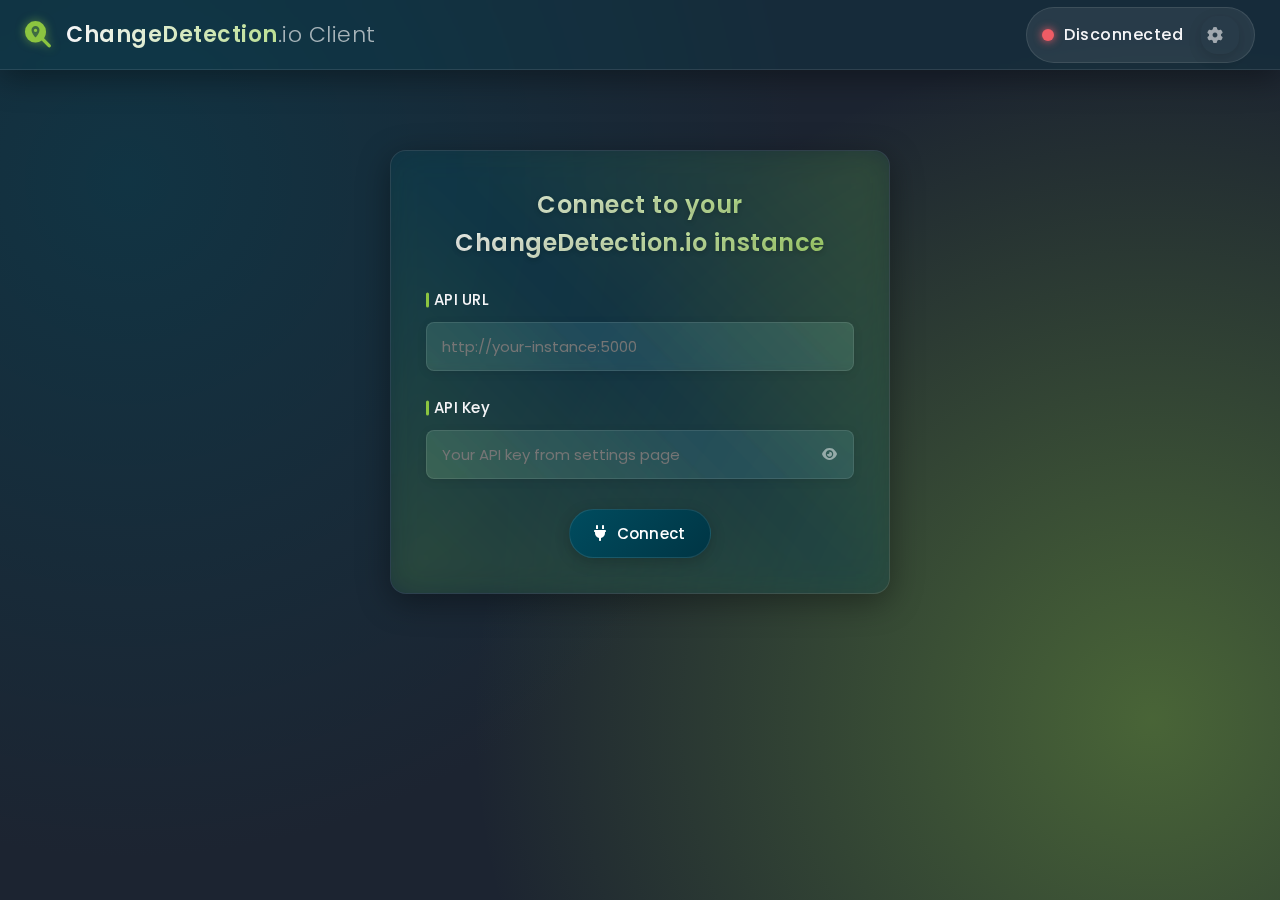
==== cd_client/index.html @ 6f52c650 "feat: add placeholder for custom font and installation instructions" ====
<!DOCTYPE html>
<html lang="en">
<head>
  <meta charset="UTF-8">
  <meta name="viewport" content="width=device-width, initial-scale=1.0">
  <title>ChangeDetection.io Client</title>
  <link rel="stylesheet" href="https://cdnjs.cloudflare.com/ajax/libs/font-awesome/6.4.0/css/all.min.css">
  <link rel="stylesheet" href="css/styles.css">
  <link rel="preconnect" href="https://fonts.googleapis.com">
  <link rel="preconnect" href="https://fonts.gstatic.com" crossorigin>
  <link href="https://fonts.googleapis.com/css2?family=Poppins:wght@300;400;500;600;700&display=swap" rel="stylesheet">
</head>
<body>
  <div class="app-container">
    <header class="app-header">
      <div class="logo">
        <i class="fas fa-search-location"></i>
        <h1>ChangeDetection<span>.io Client</span></h1>
      </div>
      <div class="connection-status">
        <div class="status-indicator" id="statusIndicator"></div>
        <span id="connectionStatus">Disconnected</span>
        <button class="btn btn-icon" id="connectionSettingsBtn" title="Connection Settings">
          <i class="fas fa-cog"></i>
        </button>
      </div>
    </header>

    <div class="setup-panel" id="setupPanel">
      <h2>Connect to your ChangeDetection.io instance</h2>
      <form id="connectionForm">
        <div class="form-group">
          <label for="apiUrl">API URL</label>
          <input type="url" id="apiUrl" placeholder="http://your-instance:5000" required>
        </div>
        <div class="form-group">
          <label for="apiKey">API Key</label>
          <div class="password-input">
            <input type="password" id="apiKey" placeholder="Your API key from settings page" required>
            <button type="button" class="toggle-password" id="togglePassword">
              <i class="fas fa-eye"></i>
            </button>
          </div>
        </div>
        <div class="form-actions">
          <button type="submit" class="btn btn-primary">
            <i class="fas fa-plug"></i> Connect
          </button>
        </div>
      </form>
    </div>

    <main class="app-main hidden" id="appMain">
      <div class="sidebar">
        <div class="sidebar-header">
          <h2>Watches</h2>
          <button class="btn btn-circle" id="addWatchBtn">
            <i class="fas fa-plus"></i>
          </button>
        </div>
        <div class="search-box">
          <i class="fas fa-search"></i>
          <input type="text" id="searchWatches" placeholder="Search watches...">
        </div>
        <ul class="watch-list" id="watchList">
          <!-- Watch items will be populated here -->
        </ul>
      </div>
      
      <div class="content-area">
        <div class="welcome-screen" id="welcomeScreen">
          <div class="welcome-icon">
            <i class="fas fa-radar"></i>
          </div>
          <h2>Welcome to ChangeDetection.io Client</h2>
          <p>Select a watch from the sidebar or create a new one to get started.</p>
        </div>
        
        <div class="watch-details hidden" id="watchDetails">
          <div class="watch-details-header">
            <h2 id="watchTitle">Watch Title</h2>
            <div class="watch-actions">
              <button class="btn btn-icon" id="editWatchBtn" title="Edit Watch">
                <i class="fas fa-pencil-alt"></i>
              </button>
              <button class="btn btn-icon" id="checkNowBtn" title="Check Now">
                <i class="fas fa-sync-alt"></i>
              </button>
              <button class="btn btn-icon btn-danger" id="deleteWatchBtn" title="Delete Watch">
                <i class="fas fa-trash"></i>
              </button>
            </div>
          </div>
          
          <div class="watch-info">
            <div class="info-card">
              <div class="info-card-title">URL</div>
              <div class="info-card-content" id="watchUrl">https://example.com</div>
            </div>
            
            <div class="info-card">
              <div class="info-card-title">Last Checked</div>
              <div class="info-card-content" id="lastChecked">Never</div>
            </div>
            
            <div class="info-card">
              <div class="info-card-title">Status</div>
              <div class="info-card-content" id="watchStatus">
                <span class="status-badge" id="statusBadge">Unknown</span>
              </div>
            </div>
          </div>
          
          <div class="watch-content">
            <div class="tabs">
              <button class="tab-btn active" data-tab="history">History</button>
              <button class="tab-btn" data-tab="settings">Settings</button>
              <button class="tab-btn" data-tab="preview">Preview</button>
            </div>
            
            <div class="tab-content active" id="historyTab">
              <div class="history-list" id="historyList">
                <!-- History items will be populated here -->
                <div class="empty-state">
                  <i class="fas fa-history"></i>
                  <p>No change history available yet</p>
                </div>
              </div>
            </div>
            
            <div class="tab-content" id="settingsTab">
              <div class="settings-form">
                <div class="form-group">
                  <label>Filters</label>
                  <input type="text" id="watchFilters" placeholder="CSS/XPath selectors">
                </div>
                <div class="form-group">
                  <label>Tags</label>
                  <input type="text" id="watchTags" placeholder="Comma-separated tags">
                </div>
                <div class="form-group">
                  <label>Request Method</label>
                  <select id="watchMethod">
                    <option value="GET">GET</option>
                    <option value="POST">POST</option>
                    <option value="PUT">PUT</option>
                    <option value="DELETE">DELETE</option>
                  </select>
                </div>
                <div class="form-group">
                  <label>Headers</label>
                  <textarea id="watchHeaders" placeholder='{"User-Agent": "Custom Agent"}'></textarea>
                </div>
                <div class="form-actions">
                  <button class="btn btn-primary" id="saveSettingsBtn">Save Settings</button>
                </div>
              </div>
            </div>
            
            <div class="tab-content" id="previewTab">
              <div class="preview-container">
                <div class="iframe-container">
                  <iframe id="previewFrame" sandbox="allow-same-origin"></iframe>
                </div>
              </div>
            </div>
          </div>
        </div>
      </div>
    </main>

    <!-- Add Watch Modal -->
    <div class="modal" id="addWatchModal">
      <div class="modal-content">
        <div class="modal-header">
          <h3>Add New Watch</h3>
          <button class="close-btn" id="closeAddModal">&times;</button>
        </div>
        <div class="modal-body">
          <form id="addWatchForm">
            <div class="form-group">
              <label for="newWatchUrl">URL to Monitor</label>
              <input type="url" id="newWatchUrl" placeholder="https://example.com" required>
            </div>
            <div class="form-group">
              <label for="newWatchTitle">Title (Optional)</label>
              <input type="text" id="newWatchTitle" placeholder="My Watch">
            </div>
            <div class="form-group">
              <label for="newWatchTags">Tags (Optional)</label>
              <input type="text" id="newWatchTags" placeholder="Comma-separated tags">
            </div>
            <div class="form-actions">
              <button type="submit" class="btn btn-primary">Create Watch</button>
              <button type="button" class="btn btn-secondary" id="cancelAddWatch">Cancel</button>
            </div>
          </form>
        </div>
      </div>
    </div>

    <!-- Confirm Delete Modal -->
    <div class="modal" id="confirmDeleteModal">
      <div class="modal-content">
        <div class="modal-header">
          <h3>Delete Watch</h3>
          <button class="close-btn" id="closeDeleteModal">&times;</button>
        </div>
        <div class="modal-body">
          <p>Are you sure you want to delete this watch? This action cannot be undone.</p>
          <div class="form-actions">
            <button class="btn btn-danger" id="confirmDeleteBtn">Delete</button>
            <button class="btn btn-secondary" id="cancelDeleteBtn">Cancel</button>
          </div>
        </div>
      </div>
    </div>
    
    <!-- Connection Settings Modal -->
    <div class="modal" id="connectionSettingsModal">
      <div class="modal-content">
        <div class="modal-header">
          <h3>Connection Settings</h3>
          <button class="close-btn" id="closeConnectionSettingsModal">&times;</button>
        </div>
        <div class="modal-body">
          <form id="updateConnectionForm">
            <div class="form-group">
              <label for="updateApiUrl">API URL</label>
              <input type="url" id="updateApiUrl" placeholder="http://your-instance:5000" required>
            </div>
            <div class="form-group">
              <label for="updateApiKey">API Key</label>
              <div class="password-input">
                <input type="password" id="updateApiKey" placeholder="Your API key from settings page" required>
                <button type="button" class="toggle-password" id="toggleUpdatePassword">
                  <i class="fas fa-eye"></i>
                </button>
              </div>
            </div>
            <div class="form-actions">
              <button type="submit" class="btn btn-primary">Update Connection</button>
              <button type="button" class="btn btn-secondary" id="cancelUpdateConnection">Cancel</button>
              <button type="button" class="btn btn-danger" id="disconnectBtn">Disconnect</button>
            </div>
          </form>
        </div>
      </div>
    </div>

    <!-- Loading Overlay -->
    <div class="loading-overlay" id="loadingOverlay">
      <div class="spinner">
        <div class="bounce1"></div>
        <div class="bounce2"></div>
        <div class="bounce3"></div>
      </div>
      <p id="loadingText">Loading...</p>
    </div>
  </div>
  
  <!-- Toasts Container -->
  <div class="toast-container" id="toastContainer"></div>

  <script src="js/app.js"></script>
</body>
</html>
---- cd_client/css/styles.css ----
@font-face {
  font-family: 'DINRegular';
  src: url('../fonts/DINRegular.ttf') format('truetype');
  font-weight: normal;
  font-style: normal;
}

:root {
  /* Primary Colors */
  --primary-color: #004c5f;
  --primary-light: #0a6b83;
  --primary-dark: #003544;
  --primary-transparent: rgba(0, 76, 95, 0.8);

  /* Secondary/Accent Colors */
  --accent-color: #8cc540;
  --accent-light: #a2d567;
  --accent-dark: #78a836;
  --accent-transparent: rgba(140, 197, 64, 0.8);

  /* Additional Colors */
  --neutral-color: #55575d;
  --neutral-light: #7d7f84;
  --neutral-dark: #3d3e42;

  /* Alert Colors */
  --success-color: var(--accent-color);
  --warning-color: #f39c12;
  --danger-color: #ef5c65;
  --danger-light: #f27a81;
  --danger-dark: #d94248;

  /* UI Colors */
  --text-color: #f5f5f7;
  --text-secondary: rgba(255, 255, 255, 0.7);
  --background-color: #1c2431;
  --card-background: rgba(255, 255, 255, 0.1);
  --border-color: rgba(255, 255, 255, 0.1);

  /* Glassmorphism Variables */
  --glass-background: rgba(255, 255, 255, 0.05);
  --glass-border: rgba(255, 255, 255, 0.1);
  --glass-shadow: 0 8px 32px 0 rgba(0, 0, 0, 0.37);
  --glass-blur: blur(8px);

  /* Layout */
  --header-height: 70px;
  --sidebar-width: 280px;
  --border-radius: 16px;
  --box-shadow: 0 8px 32px 0 rgba(0, 0, 0, 0.25);
}

* {
  margin: 0;
  padding: 0;
  box-sizing: border-box;
}

body {
  font-family: 'CustomFont', 'Poppins', sans-serif;
  color: var(--text-color);
  background-color: var(--background-color);
  line-height: 1.6;
  background-image:
    radial-gradient(circle at 10% 20%, rgba(0, 76, 95, 0.4) 0%, transparent 50%),
    radial-gradient(circle at 90% 80%, rgba(140, 197, 64, 0.4) 0%, transparent 50%);
  background-attachment: fixed;
  background-size: cover;
}

.hidden {
  display: none !important;
}

/* Glass Effect Mixin (For reuse) */
.glass-effect {
  background: var(--glass-background);
  backdrop-filter: var(--glass-blur);
  -webkit-backdrop-filter: var(--glass-blur);
  border: 1px solid var(--glass-border);
  box-shadow: var(--glass-shadow);
  border-radius: var(--border-radius);
}

/* App Container */
.app-container {
  display: flex;
  flex-direction: column;
  min-height: 100vh;
}

/* Header */
.app-header {
  height: var(--header-height);
  background: rgba(0, 76, 95, 0.2);
  backdrop-filter: var(--glass-blur);
  -webkit-backdrop-filter: var(--glass-blur);
  border-bottom: 1px solid var(--glass-border);
  display: flex;
  align-items: center;
  justify-content: space-between;
  padding: 0 25px;
  box-shadow: var(--glass-shadow);
  position: relative;
  z-index: 10;
}

.logo {
  display: flex;
  align-items: center;
}

.logo i {
  font-size: 26px;
  color: var(--accent-color);
  margin-right: 15px;
  text-shadow: 0 0 10px rgba(140, 197, 64, 0.6);
}

.logo h1 {
  font-size: 22px;
  font-weight: 600;
  letter-spacing: 0.5px;
  background: linear-gradient(to right, var(--text-color), var(--accent-light));
  -webkit-background-clip: text;
  background-clip: text;
  color: transparent;
}

.logo h1 span {
  font-weight: 300;
  opacity: 0.9;
  color: var(--text-secondary);
}

.connection-status {
  display: flex;
  align-items: center;
  padding: 8px 15px;
  background: rgba(255, 255, 255, 0.08);
  border-radius: 30px;
  border: 1px solid var(--glass-border);
}

.status-indicator {
  width: 12px;
  height: 12px;
  border-radius: 50%;
  background-color: var(--danger-color);
  margin-right: 10px;
  box-shadow: 0 0 8px var(--danger-color);
  transition: all 0.3s ease;
}

.status-indicator.connected {
  background-color: var(--accent-color);
  box-shadow: 0 0 8px var(--accent-color);
}

#connectionStatus {
  margin-right: 10px;
  font-weight: 500;
  letter-spacing: 0.5px;
}

#connectionSettingsBtn {
  margin-left: 8px;
  opacity: 0.8;
  transition: all 0.2s;
  color: var(--text-secondary);
}

#connectionSettingsBtn:hover {
  opacity: 1;
  color: var(--accent-color);
  transform: rotate(30deg);
}

/* Setup Panel */
.setup-panel {
  max-width: 500px;
  margin: 80px auto;
  backdrop-filter: var(--glass-blur);
  -webkit-backdrop-filter: var(--glass-blur);
  background: rgba(0, 76, 95, 0.15);
  border-radius: var(--border-radius);
  border: 1px solid var(--glass-border);
  box-shadow: var(--glass-shadow);
  padding: 35px;
  position: relative;
  overflow: hidden;
}

.setup-panel::before {
  content: '';
  position: absolute;
  top: -10px;
  left: -10px;
  right: -10px;
  bottom: -10px;
  z-index: -1;
  background: linear-gradient(45deg,
      rgba(140, 197, 64, 0.2),
      rgba(0, 76, 95, 0.2),
      rgba(140, 197, 64, 0.2));
  filter: blur(20px);
}

.setup-panel h2 {
  color: var(--text-color);
  margin-bottom: 25px;
  text-align: center;
  font-size: 24px;
  letter-spacing: 0.5px;
  text-shadow: 0 2px 5px rgba(0, 0, 0, 0.2);
  background: linear-gradient(to right, var(--text-color), var(--accent-light));
  -webkit-background-clip: text;
  background-clip: text;
  color: transparent;
  font-weight: 600;
}

/* Forms */
.form-group {
  margin-bottom: 25px;
  position: relative;
}

.form-group label {
  display: block;
  margin-bottom: 10px;
  font-weight: 500;
  color: var(--text-color);
  font-size: 15px;
  letter-spacing: 0.3px;
  position: relative;
  padding-left: 8px;
}

.form-group label::before {
  content: '';
  position: absolute;
  left: 0;
  top: 50%;
  transform: translateY(-50%);
  height: 15px;
  width: 3px;
  background: var(--accent-color);
  border-radius: 3px;
}

.form-group input,
.form-group textarea,
.form-group select {
  width: 100%;
  padding: 12px 15px;
  background: rgba(255, 255, 255, 0.08);
  border: 1px solid var(--glass-border);
  border-radius: 8px;
  font-family: inherit;
  font-size: 15px;
  transition: all 0.3s;
  color: var(--text-color);
  box-shadow: 0 2px 10px rgba(0, 0, 0, 0.1);
  backdrop-filter: blur(4px);
}

.form-group input:focus,
.form-group textarea:focus,
.form-group select:focus {
  outline: none;
  border-color: var(--accent-color);
  box-shadow: 0 0 0 3px rgba(140, 197, 64, 0.2);
  background: rgba(255, 255, 255, 0.12);
}

.form-group textarea {
  min-height: 100px;
  resize: vertical;
}

.password-input {
  position: relative;
}

.toggle-password {
  position: absolute;
  right: 12px;
  top: 50%;
  transform: translateY(-50%);
  background: none;
  border: none;
  color: var(--text-secondary);
  cursor: pointer;
  opacity: 0.7;
  transition: all 0.2s;
  padding: 5px;
}

.toggle-password:hover {
  opacity: 1;
  color: var(--accent-color);
}

.form-actions {
  display: flex;
  justify-content: center;
  gap: 15px;
  margin-top: 30px;
}

/* Buttons */
.btn {
  display: inline-flex;
  align-items: center;
  justify-content: center;
  padding: 12px 24px;
  border: none;
  border-radius: 30px;
  font-family: inherit;
  font-size: 15px;
  font-weight: 500;
  cursor: pointer;
  transition: all 0.3s ease;
  letter-spacing: 0.3px;
  position: relative;
  overflow: hidden;
  box-shadow: 0 4px 15px rgba(0, 0, 0, 0.2);
}

.btn::before {
  content: '';
  position: absolute;
  top: 0;
  left: -100%;
  width: 100%;
  height: 100%;
  background: linear-gradient(90deg, transparent, rgba(255, 255, 255, 0.2), transparent);
  transition: 0.6s;
}

.btn:hover::before {
  left: 100%;
}

.btn i {
  margin-right: 10px;
  font-size: 16px;
}

.btn-primary {
  background: linear-gradient(135deg, var(--primary-color), var(--primary-dark));
  color: white;
  border: 1px solid rgba(255, 255, 255, 0.1);
}

.btn-primary:hover {
  background: linear-gradient(135deg, var(--primary-dark), var(--primary-color));
  transform: translateY(-2px);
  box-shadow: 0 6px 18px rgba(0, 0, 0, 0.25);
}

.btn-secondary {
  background: rgba(255, 255, 255, 0.08);
  backdrop-filter: blur(4px);
  -webkit-backdrop-filter: blur(4px);
  color: var(--text-color);
  border: 1px solid var(--glass-border);
}

.btn-secondary:hover {
  background: rgba(255, 255, 255, 0.15);
  transform: translateY(-2px);
  box-shadow: 0 6px 18px rgba(0, 0, 0, 0.25);
}

.btn-danger {
  background: linear-gradient(135deg, var(--danger-color), var(--danger-dark));
  color: white;
  border: 1px solid rgba(255, 255, 255, 0.1);
}

.btn-danger:hover {
  background: linear-gradient(135deg, var(--danger-dark), var(--danger-color));
  transform: translateY(-2px);
  box-shadow: 0 6px 18px rgba(0, 0, 0, 0.25);
}

.btn-circle {
  width: 42px;
  height: 42px;
  border-radius: 50%;
  padding: 0;
  display: flex;
  align-items: center;
  justify-content: center;
  background: linear-gradient(135deg, var(--accent-color), var(--accent-dark));
  color: white;
  box-shadow: 0 4px 10px rgba(140, 197, 64, 0.3);
}

.btn-circle:hover {
  transform: translateY(-2px) rotate(90deg);
  box-shadow: 0 6px 15px rgba(140, 197, 64, 0.4);
  background: linear-gradient(135deg, var(--accent-dark), var(--accent-color));
}

.btn-icon {
  width: 38px;
  height: 38px;
  border-radius: var(--border-radius);
  padding: 0;
  background-color: transparent;
  color: var(--text-secondary);
  transition: all 0.2s;
  border: 1px solid transparent;
}

.btn-icon:hover {
  background-color: rgba(255, 255, 255, 0.05);
  border: 1px solid var(--glass-border);
  color: var(--text-color);
  transform: translateY(-2px);
}

.btn-icon.btn-danger {
  color: var(--danger-color);
}

.btn-icon.btn-danger:hover {
  background-color: rgba(239, 92, 101, 0.1);
  border: 1px solid rgba(239, 92, 101, 0.2);
}

/* Main App Layout */
.app-main {
  display: flex;
  flex: 1;
  overflow: hidden;
  margin: 15px;
  border-radius: var(--border-radius);
  box-shadow: var(--glass-shadow);
  backdrop-filter: var(--glass-blur);
  -webkit-backdrop-filter: var(--glass-blur);
  background: rgba(0, 76, 95, 0.05);
  position: relative;
}

.app-main::before {
  content: '';
  position: absolute;
  top: 0;
  left: 0;
  right: 0;
  bottom: 0;
  z-index: -1;
  background: linear-gradient(135deg,
      rgba(0, 76, 95, 0.05),
      rgba(140, 197, 64, 0.05));
  border-radius: var(--border-radius);
}

/* Sidebar */
.sidebar {
  width: var(--sidebar-width);
  background: rgba(0, 76, 95, 0.15);
  backdrop-filter: var(--glass-blur);
  -webkit-backdrop-filter: var(--glass-blur);
  border-right: 1px solid var(--glass-border);
  display: flex;
  flex-direction: column;
  overflow: hidden;
  border-top-left-radius: var(--border-radius);
  border-bottom-left-radius: var(--border-radius);
  position: relative;
  z-index: 1;
}

.sidebar::before {
  content: '';
  position: absolute;
  width: 100%;
  height: 100%;
  top: 0;
  left: 0;
  background: linear-gradient(180deg,
      rgba(0, 76, 95, 0.2) 0%,
      rgba(0, 76, 95, 0.05) 100%);
  z-index: -1;
}

.sidebar-header {
  padding: 22px;
  display: flex;
  justify-content: space-between;
  align-items: center;
  border-bottom: 1px solid var(--glass-border);
}

.sidebar-header h2 {
  font-size: 18px;
  font-weight: 600;
  color: var(--text-color);
  letter-spacing: 0.5px;
  position: relative;
  text-shadow: 0 2px 4px rgba(0, 0, 0, 0.2);
}

.sidebar-header h2::after {
  content: '';
  position: absolute;
  bottom: -5px;
  left: 0;
  width: 50%;
  height: 2px;
  background: var(--accent-color);
  border-radius: 2px;
}

.search-box {
  padding: 15px 20px;
  position: relative;
  border-bottom: 1px solid var(--glass-border);
  background: rgba(255, 255, 255, 0.03);
}

.search-box i {
  position: absolute;
  left: 35px;
  top: 50%;
  transform: translateY(-50%);
  color: var(--accent-color);
  font-size: 14px;
  opacity: 0.9;
  text-shadow: 0 0 5px rgba(140, 197, 64, 0.3);
}

.search-box input {
  width: 100%;
  padding: 10px 10px 10px 35px;
  background: rgba(255, 255, 255, 0.05);
  border: 1px solid var(--glass-border);
  border-radius: 20px;
  font-size: 14px;
  color: var(--text-color);
  transition: all 0.3s;
  box-shadow: 0 2px 5px rgba(0, 0, 0, 0.1);
}

.search-box input:focus {
  outline: none;
  border-color: var(--accent-color);
  box-shadow: 0 0 0 2px rgba(140, 197, 64, 0.2);
  background: rgba(255, 255, 255, 0.08);
}

.watch-list {
  flex: 1;
  overflow-y: auto;
  list-style: none;
  padding: 8px;
}

.watch-list::-webkit-scrollbar {
  width: 6px;
}

.watch-list::-webkit-scrollbar-track {
  background: transparent;
}

.watch-list::-webkit-scrollbar-thumb {
  background: rgba(255, 255, 255, 0.1);
  border-radius: 3px;
}

.watch-list::-webkit-scrollbar-thumb:hover {
  background: rgba(255, 255, 255, 0.2);
}

.watch-item {
  padding: 15px 20px;
  border-bottom: 1px solid var(--glass-border);
  cursor: pointer;
  transition: all 0.3s;
  margin-bottom: 8px;
  border-radius: 10px;
  position: relative;
  overflow: hidden;
  background: rgba(255, 255, 255, 0.05);
}

.watch-item:hover {
  background: rgba(255, 255, 255, 0.1);
  transform: translateY(-2px);
  box-shadow: 0 4px 10px rgba(0, 0, 0, 0.1);
}

.watch-item.active {
  background: rgba(0, 76, 95, 0.3);
  border-left: 3px solid var(--accent-color);
  box-shadow: 0 4px 15px rgba(0, 0, 0, 0.2);
}

.watch-item::before {
  content: '';
  position: absolute;
  top: 0;
  left: 0;
  width: 3px;
  height: 0;
  background: var(--accent-color);
  transition: height 0.3s;
}

.watch-item:hover::before {
  height: 100%;
}

.watch-item-title {
  font-weight: 500;
  margin-bottom: 6px;
  white-space: nowrap;
  overflow: hidden;
  text-overflow: ellipsis;
  color: var(--text-color);
  position: relative;
  letter-spacing: 0.3px;
}

.watch-item-url {
  font-size: 12px;
  color: var(--text-secondary);
  white-space: nowrap;
  overflow: hidden;
  text-overflow: ellipsis;
  opacity: 0.8;
}

.watch-item-status {
  display: flex;
  align-items: center;
  margin-top: 10px;
}

.watch-item-badge {
  display: inline-block;
  padding: 3px 10px;
  border-radius: 20px;
  font-size: 11px;
  font-weight: 500;
  margin-right: 10px;
  letter-spacing: 0.5px;
  border: 1px solid transparent;
}

.badge-changed {
  background-color: rgba(239, 92, 101, 0.15);
  color: var(--danger-light);
  border-color: rgba(239, 92, 101, 0.3);
}

.badge-unchanged {
  background-color: rgba(140, 197, 64, 0.15);
  color: var(--accent-light);
  border-color: rgba(140, 197, 64, 0.3);
}

.watch-item-time {
  font-size: 11px;
  color: rgba(255, 255, 255, 0.5);
}

/* Content Area */
.content-area {
  flex: 1;
  overflow-y: auto;
  padding: 25px;
  position: relative;
  background: rgba(255, 255, 255, 0.03);
  border-top-right-radius: var(--border-radius);
  border-bottom-right-radius: var(--border-radius);
  backdrop-filter: var(--glass-blur);
  -webkit-backdrop-filter: var(--glass-blur);
}

.content-area::-webkit-scrollbar {
  width: 6px;
}

.content-area::-webkit-scrollbar-track {
  background: transparent;
}

.content-area::-webkit-scrollbar-thumb {
  background: rgba(255, 255, 255, 0.1);
  border-radius: 3px;
}

.content-area::-webkit-scrollbar-thumb:hover {
  background: rgba(255, 255, 255, 0.2);
}

/* Welcome Screen */
.welcome-screen {
  display: flex;
  flex-direction: column;
  align-items: center;
  justify-content: center;
  height: 100%;
  text-align: center;
  padding: 40px;
  min-height: 400px;
  background: rgba(0, 76, 95, 0.05);
  border-radius: var(--border-radius);
  backdrop-filter: var(--glass-blur);
  -webkit-backdrop-filter: var(--glass-blur);
  position: relative;
  overflow: hidden;
  border: 1px solid var(--glass-border);
}

.welcome-screen::before {
  content: '';
  position: absolute;
  width: 200%;
  height: 200%;
  top: -50%;
  left: -50%;
  z-index: -1;
  background:
    radial-gradient(circle at 30% 40%, rgba(0, 76, 95, 0.1) 0%, transparent 40%),
    radial-gradient(circle at 70% 60%, rgba(140, 197, 64, 0.1) 0%, transparent 40%);
  animation: rotate 30s linear infinite;
}

@keyframes rotate {
  0% {
    transform: rotate(0deg);
  }

  100% {
    transform: rotate(360deg);
  }
}

.welcome-icon {
  font-size: 80px;
  color: var(--accent-color);
  margin-bottom: 30px;
  opacity: 0.9;
  text-shadow: 0 0 20px rgba(140, 197, 64, 0.4);
  animation: pulse 3s ease-in-out infinite;
}

@keyframes pulse {

  0%,
  100% {
    transform: scale(1);
    opacity: 0.9;
  }

  50% {
    transform: scale(1.1);
    opacity: 1;
  }
}

.welcome-screen h2 {
  font-size: 28px;
  margin-bottom: 15px;
  color: var(--text-color);
  font-weight: 600;
  letter-spacing: 0.5px;
  background: linear-gradient(to right, var(--text-color), var(--accent-light));
  -webkit-background-clip: text;
  background-clip: text;
  color: transparent;
}

.welcome-screen p {
  font-size: 16px;
  max-width: 500px;
  color: var(--text-secondary);
  line-height: 1.6;
  letter-spacing: 0.3px;
}

/* Watch Details */
.watch-details {
  background: rgba(0, 76, 95, 0.08);
  backdrop-filter: var(--glass-blur);
  -webkit-backdrop-filter: var(--glass-blur);
  border-radius: var(--border-radius);
  border: 1px solid var(--glass-border);
  box-shadow: var(--glass-shadow);
  overflow: hidden;
  height: 100%;
  display: flex;
  flex-direction: column;
}

.watch-details-header {
  padding: 20px 25px;
  display: flex;
  justify-content: space-between;
  align-items: center;
  border-bottom: 1px solid var(--glass-border);
  background: rgba(0, 76, 95, 0.2);
}

.watch-details-header h2 {
  font-size: 18px;
  font-weight: 600;
  color: var(--text-color);
  position: relative;
  padding-left: 15px;
  text-shadow: 0 2px 4px rgba(0, 0, 0, 0.2);
}

.watch-details-header h2::before {
  content: '';
  position: absolute;
  left: 0;
  top: 50%;
  transform: translateY(-50%);
  width: 5px;
  height: 20px;
  background: var(--accent-color);
  border-radius: 3px;
  box-shadow: 0 0 8px rgba(140, 197, 64, 0.5);
}

.watch-actions {
  display: flex;
  gap: 12px;
}

.watch-info {
  display: grid;
  grid-template-columns: repeat(auto-fit, minmax(200px, 1fr));
  gap: 20px;
  padding: 25px;
  background: rgba(0, 76, 95, 0.05);
  border-bottom: 1px solid var(--glass-border);
  position: relative;
}

.info-card {
  background: rgba(255, 255, 255, 0.05);
  backdrop-filter: var(--glass-blur);
  -webkit-backdrop-filter: var(--glass-blur);
  border-radius: var(--border-radius);
  padding: 18px;
  box-shadow: var(--glass-shadow);
  border: 1px solid var(--glass-border);
  transition: all 0.3s;
  position: relative;
  overflow: hidden;
}

.info-card::before {
  content: '';
  position: absolute;
  top: 0;
  left: 0;
  right: 0;
  height: 3px;
  background: linear-gradient(to right, var(--primary-color), var(--accent-color));
  border-radius: 3px 3px 0 0;
  opacity: 0.7;
}

.info-card:hover {
  transform: translateY(-3px);
  box-shadow: 0 8px 25px rgba(0, 0, 0, 0.2);
  background: rgba(255, 255, 255, 0.08);
}

.info-card-title {
  font-size: 13px;
  color: var(--text-secondary);
  margin-bottom: 8px;
  text-transform: uppercase;
  letter-spacing: 1px;
  position: relative;
  padding-left: 10px;
}

.info-card-title::before {
  content: '';
  position: absolute;
  left: 0;
  top: 50%;
  transform: translateY(-50%);
  width: 3px;
  height: 13px;
  background: var(--accent-color);
  border-radius: 2px;
}

.info-card-content {
  font-weight: 500;
  word-break: break-all;
  color: var(--text-color);
  font-size: 15px;
  letter-spacing: 0.3px;
}

.status-badge {
  display: inline-block;
  padding: 5px 14px;
  border-radius: 20px;
  font-size: 13px;
  font-weight: 500;
  letter-spacing: 0.5px;
  border: 1px solid transparent;
  box-shadow: 0 2px 8px rgba(0, 0, 0, 0.1);
}

.status-unchanged {
  background-color: rgba(140, 197, 64, 0.15);
  color: var(--accent-light);
  border-color: rgba(140, 197, 64, 0.3);
}

.status-changed {
  background-color: rgba(239, 92, 101, 0.15);
  color: var(--danger-light);
  border-color: rgba(239, 92, 101, 0.3);
}

.status-unknown {
  background-color: rgba(85, 87, 93, 0.2);
  color: var(--text-secondary);
  border-color: rgba(85, 87, 93, 0.3);
}

/* Tabs */
.watch-content {
  padding: 25px;
  flex: 1;
  display: flex;
  flex-direction: column;
}

.tabs {
  display: flex;
  margin-bottom: 25px;
  border-bottom: 1px solid var(--glass-border);
  gap: 5px;
  padding-bottom: 2px;
}

.tab-btn {
  padding: 12px 22px;
  background: none;
  border: none;
  font-family: inherit;
  font-size: 14px;
  cursor: pointer;
  position: relative;
  color: var(--text-secondary);
  transition: all 0.3s;
  border-radius: 8px 8px 0 0;
  letter-spacing: 0.3px;
  overflow: hidden;
}

.tab-btn::before {
  content: '';
  position: absolute;
  bottom: 0;
  left: 50%;
  transform: translateX(-50%);
  width: 0;
  height: 2px;
  background: var(--accent-color);
  transition: width 0.3s ease;
}

.tab-btn:hover {
  color: var(--text-color);
  background: rgba(255, 255, 255, 0.05);
}

.tab-btn:hover::before {
  width: 50%;
}

.tab-btn.active {
  color: var(--accent-color);
  font-weight: 500;
  background: rgba(140, 197, 64, 0.05);
  box-shadow: 0 -3px 10px rgba(0, 0, 0, 0.1);
  border-left: 1px solid var(--glass-border);
  border-right: 1px solid var(--glass-border);
  border-top: 1px solid var(--glass-border);
  border-bottom: none;
}

.tab-btn.active::before {
  width: 80%;
  height: 3px;
  box-shadow: 0 0 8px rgba(140, 197, 64, 0.5);
}

.tab-content {
  display: none;
  flex: 1;
}

.tab-content.active {
  display: block;
}

/* History List */
.history-list {
  max-height: 500px;
  overflow-y: auto;
  border-radius: var(--border-radius);
  backdrop-filter: var(--glass-blur);
  -webkit-backdrop-filter: var(--glass-blur);
  background: rgba(255, 255, 255, 0.02);
  border: 1px solid var(--glass-border);
  padding: 10px;
}

.history-list::-webkit-scrollbar {
  width: 6px;
}

.history-list::-webkit-scrollbar-track {
  background: transparent;
}

.history-list::-webkit-scrollbar-thumb {
  background: rgba(255, 255, 255, 0.1);
  border-radius: 3px;
}

.history-list::-webkit-scrollbar-thumb:hover {
  background: rgba(255, 255, 255, 0.2);
}

.history-item {
  padding: 15px;
  border-bottom: 1px solid var(--glass-border);
  display: flex;
  align-items: center;
  cursor: pointer;
  transition: all 0.3s;
  margin-bottom: 10px;
  background: rgba(255, 255, 255, 0.03);
  border-radius: 10px;
}

.history-item:hover {
  background: rgba(255, 255, 255, 0.08);
  transform: translateY(-2px);
  box-shadow: 0 4px 10px rgba(0, 0, 0, 0.1);
}

.history-status {
  display: flex;
  align-items: center;
  justify-content: center;
  width: 44px;
  height: 44px;
  border-radius: 50%;
  margin-right: 15px;
  flex-shrink: 0;
  box-shadow: 0 4px 10px rgba(0, 0, 0, 0.15);
  border: 1px solid var(--glass-border);
}

.history-status.changed {
  background-color: rgba(239, 92, 101, 0.15);
  color: var(--danger-light);
}

.history-status.unchanged {
  background-color: rgba(140, 197, 64, 0.15);
  color: var(--accent-light);
}

.history-status i {
  font-size: 18px;
  text-shadow: 0 0 5px rgba(0, 0, 0, 0.2);
}

.history-info {
  flex: 1;
}

.history-date {
  font-weight: 500;
  margin-bottom: 5px;
  color: var(--text-color);
  letter-spacing: 0.3px;
}

.history-time {
  font-size: 12px;
  color: var(--text-secondary);
  opacity: 0.9;
}

.empty-state {
  display: flex;
  flex-direction: column;
  align-items: center;
  justify-content: center;
  padding: 50px 20px;
  color: var(--text-secondary);
  text-align: center;
  background: rgba(0, 76, 95, 0.05);
  border-radius: var(--border-radius);
  backdrop-filter: var(--glass-blur);
  -webkit-backdrop-filter: var(--glass-blur);
  border: 1px solid var(--glass-border);
  box-shadow: var(--glass-shadow);
  margin: 10px 0;
}

.empty-state i {
  font-size: 60px;
  margin-bottom: 25px;
  color: var(--accent-color);
  opacity: 0.6;
  text-shadow: 0 0 15px rgba(140, 197, 64, 0.3);
}

.empty-state p {
  font-size: 16px;
  letter-spacing: 0.3px;
  max-width: 300px;
  line-height: 1.6;
}

/* Preview */
.preview-container {
  height: 500px;
  overflow: hidden;
  border: 1px solid var(--glass-border);
  border-radius: var(--border-radius);
  background: rgba(255, 255, 255, 0.02);
  backdrop-filter: var(--glass-blur);
  -webkit-backdrop-filter: var(--glass-blur);
  box-shadow: var(--glass-shadow);
  position: relative;
}

.iframe-container {
  width: 100%;
  height: 100%;
  padding: 5px;
}

.iframe-container iframe {
  width: 100%;
  height: 100%;
  border: none;
  border-radius: var(--border-radius);
  background: white;
}

/* Modal */
.modal {
  display: none;
  position: fixed;
  top: 0;
  left: 0;
  width: 100%;
  height: 100%;
  background-color: rgba(0, 0, 0, 0.7);
  backdrop-filter: blur(5px);
  -webkit-backdrop-filter: blur(5px);
  z-index: 1000;
  align-items: center;
  justify-content: center;
  opacity: 0;
  transition: opacity 0.3s;
}

.modal.active {
  display: flex;
  opacity: 1;
}

.modal-content {
  background: rgba(0, 76, 95, 0.2);
  backdrop-filter: blur(15px);
  -webkit-backdrop-filter: blur(15px);
  border-radius: var(--border-radius);
  border: 1px solid var(--glass-border);
  box-shadow: 0 25px 50px rgba(0, 0, 0, 0.3);
  width: 100%;
  max-width: 550px;
  max-height: 90vh;
  overflow-y: auto;
  transform: scale(0.95);
  transition: transform 0.3s;
  animation: modalFadeIn 0.4s forwards;
  position: relative;
}

@keyframes modalFadeIn {
  from {
    opacity: 0;
    transform: scale(0.95);
  }

  to {
    opacity: 1;
    transform: scale(1);
  }
}

.modal-content::before {
  content: '';
  position: absolute;
  top: 0;
  left: 0;
  right: 0;
  bottom: 0;
  border-radius: var(--border-radius);
  z-index: -1;
  background: linear-gradient(135deg,
      rgba(0, 76, 95, 0.1) 0%,
      rgba(140, 197, 64, 0.1) 100%);
  pointer-events: none;
}

.modal-header {
  padding: 20px 25px;
  border-bottom: 1px solid var(--glass-border);
  display: flex;
  justify-content: space-between;
  align-items: center;
  background: rgba(0, 76, 95, 0.3);
  border-top-left-radius: var(--border-radius);
  border-top-right-radius: var(--border-radius);
}

.modal-header h3 {
  font-size: 20px;
  font-weight: 600;
  color: var(--text-color);
  letter-spacing: 0.5px;
  text-shadow: 0 2px 4px rgba(0, 0, 0, 0.2);
  position: relative;
  padding-left: 15px;
}

.modal-header h3::before {
  content: '';
  position: absolute;
  left: 0;
  top: 50%;
  transform: translateY(-50%);
  width: 5px;
  height: 20px;
  background: var(--accent-color);
  border-radius: 3px;
  box-shadow: 0 0 8px rgba(140, 197, 64, 0.5);
}

.close-btn {
  background: none;
  border: none;
  font-size: 26px;
  cursor: pointer;
  color: var(--text-secondary);
  transition: all 0.2s;
  width: 36px;
  height: 36px;
  display: flex;
  align-items: center;
  justify-content: center;
  border-radius: 50%;
}

.close-btn:hover {
  color: var(--text-color);
  background: rgba(255, 255, 255, 0.1);
  transform: rotate(90deg);
}

.modal-body {
  padding: 25px;
}

/* Loading Overlay */
.loading-overlay {
  display: none;
  position: fixed;
  top: 0;
  left: 0;
  width: 100%;
  height: 100%;
  background-color: rgba(255, 255, 255, 0.8);
  z-index: 2000;
  align-items: center;
  justify-content: center;
  flex-direction: column;
}

.loading-overlay.active {
  display: flex;
}

.spinner {
  margin-bottom: 20px;
}

.spinner>div {
  width: 14px;
  height: 14px;
  background-color: var(--primary-color);
  border-radius: 100%;
  display: inline-block;
  animation: bounce 1.4s infinite ease-in-out both;
  margin: 0 5px;
}

.spinner .bounce1 {
  animation-delay: -0.32s;
}

.spinner .bounce2 {
  animation-delay: -0.16s;
}

@keyframes bounce {

  0%,
  80%,
  100% {
    transform: scale(0);
  }

  40% {
    transform: scale(1.0);
  }
}

/* Toast Notifications */
.toast-container {
  position: fixed;
  bottom: 20px;
  right: 20px;
  z-index: 3000;
  display: flex;
  flex-direction: column;
  gap: 10px;
}

.toast {
  padding: 12px 20px;
  background-color: var(--card-background);
  border-radius: var(--border-radius);
  box-shadow: 0 3px 15px rgba(0, 0, 0, 0.1);
  display: flex;
  align-items: center;
  min-width: 300px;
  max-width: 400px;
  transform: translateX(120%);
  animation: slide-in 0.3s forwards, fade-out 0.3s 4.7s forwards;
}

.toast i {
  margin-right: 10px;
  font-size: 18px;
}

.toast.success i {
  color: var(--success-color);
}

.toast.error i {
  color: var(--danger-color);
}

.toast.info i {
  color: var(--primary-color);
}

.toast.warning i {
  color: var(--warning-color);
}

.toast-message {
  flex: 1;
}

@keyframes slide-in {
  from {
    transform: translateX(120%);
  }

  to {
    transform: translateX(0);
  }
}

@keyframes fade-out {
  from {
    opacity: 1;
    transform: translateX(0);
  }

  to {
    opacity: 0;
    transform: translateX(120%);
  }
}

/* Responsive */
@media (max-width: 768px) {
  :root {
    --sidebar-width: 100%;
  }

  .app-main {
    flex-direction: column;
  }

  .sidebar {
    height: 50vh;
    border-right: none;
    border-bottom: 1px solid var(--border-color);
  }

  .watch-info {
    grid-template-columns: 1fr;
    gap: 10px;
  }
}
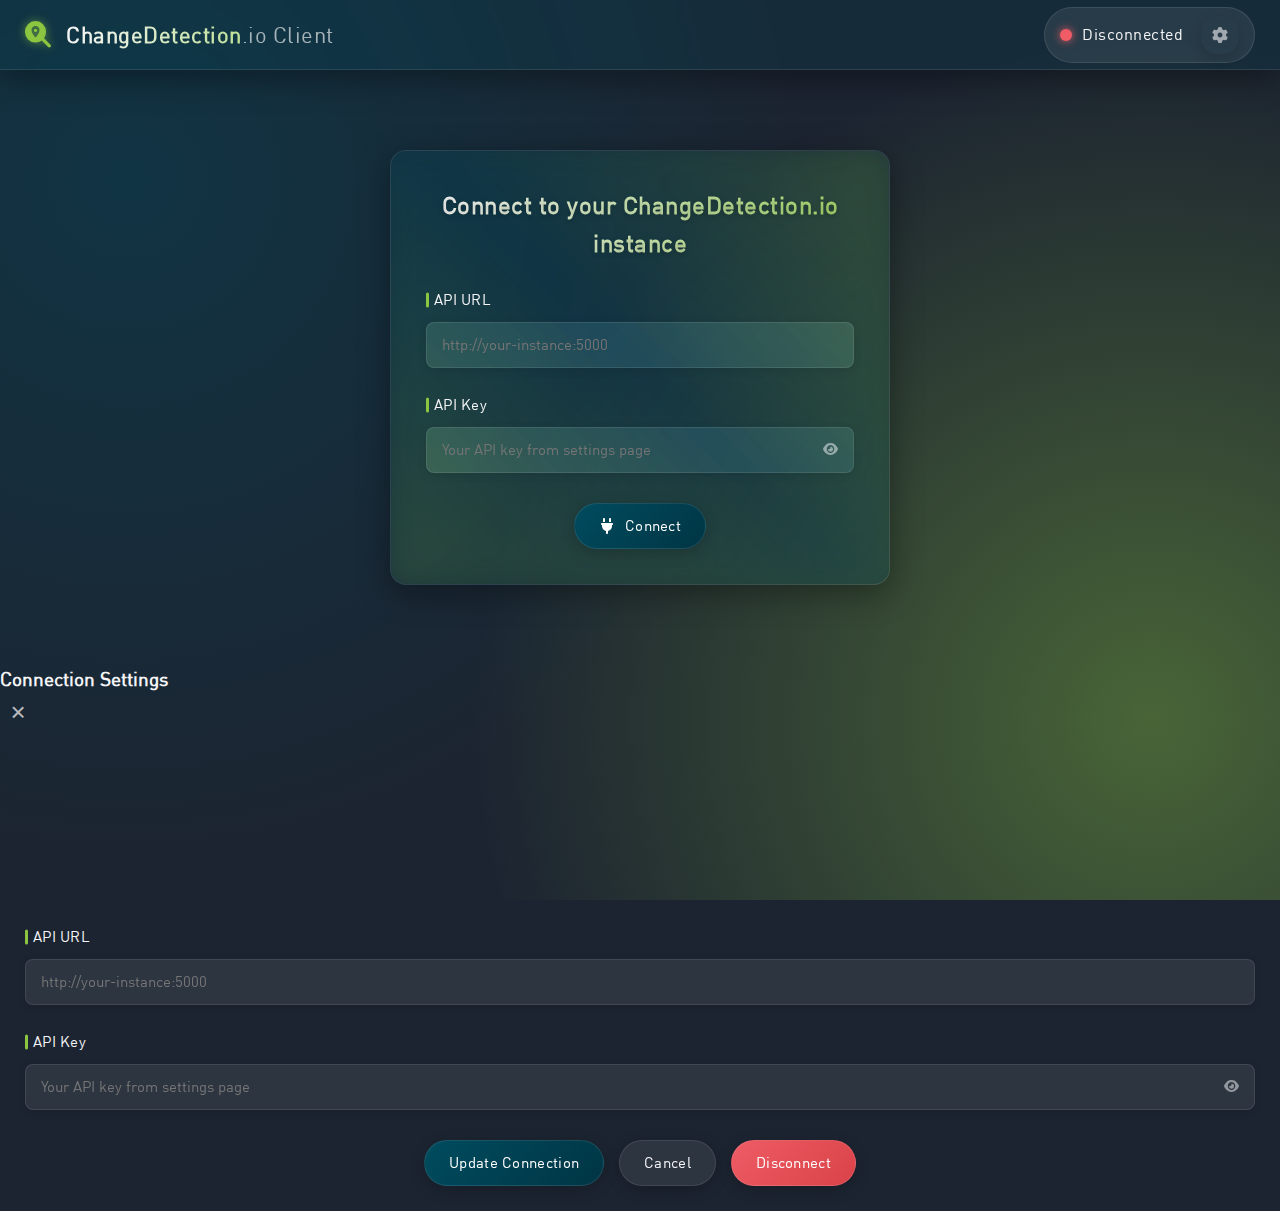
==== commit cdf6d150: "feat: add custom font support and enhance UI styles with new variables and components" ====
--- a/cd_client/index.html
+++ b/cd_client/index.html
@@ -247,6 +247,33 @@
         </div>
       </div>
     </div>
+          <h3>Connection Settings</h3>
+          <button class="close-btn" id="closeConnectionSettingsModal">&times;</button>
+        </div>
+        <div class="modal-body">
+          <form id="updateConnectionForm">
+            <div class="form-group">
+              <label for="updateApiUrl">API URL</label>
+              <input type="url" id="updateApiUrl" placeholder="http://your-instance:5000" required>
+            </div>
+            <div class="form-group">
+              <label for="updateApiKey">API Key</label>
+              <div class="password-input">
+                <input type="password" id="updateApiKey" placeholder="Your API key from settings page" required>
+                <button type="button" class="toggle-password" id="toggleUpdatePassword">
+                  <i class="fas fa-eye"></i>
+                </button>
+              </div>
+            </div>
+            <div class="form-actions">
+              <button type="submit" class="btn btn-primary">Update Connection</button>
+              <button type="button" class="btn btn-secondary" id="cancelUpdateConnection">Cancel</button>
+              <button type="button" class="btn btn-danger" id="disconnectBtn">Disconnect</button>
+            </div>
+          </form>
+        </div>
+      </div>
+    </div>
 
     <!-- Loading Overlay -->
     <div class="loading-overlay" id="loadingOverlay">
--- a/cd_client/css/styles.css
+++ b/cd_client/css/styles.css
@@ -1,1440 +1,13 @@
-@font-face {
-  font-family: 'DINRegular';
-  src: url('../fonts/DINRegular.ttf') format('truetype');
-  font-weight: normal;
-  font-style: normal;
-}
-
-:root {
-  /* Primary Colors */
-  --primary-color: #004c5f;
-  --primary-light: #0a6b83;
-  --primary-dark: #003544;
-  --primary-transparent: rgba(0, 76, 95, 0.8);
-
-  /* Secondary/Accent Colors */
-  --accent-color: #8cc540;
-  --accent-light: #a2d567;
-  --accent-dark: #78a836;
-  --accent-transparent: rgba(140, 197, 64, 0.8);
-
-  /* Additional Colors */
-  --neutral-color: #55575d;
-  --neutral-light: #7d7f84;
-  --neutral-dark: #3d3e42;
-
-  /* Alert Colors */
-  --success-color: var(--accent-color);
-  --warning-color: #f39c12;
-  --danger-color: #ef5c65;
-  --danger-light: #f27a81;
-  --danger-dark: #d94248;
-
-  /* UI Colors */
-  --text-color: #f5f5f7;
-  --text-secondary: rgba(255, 255, 255, 0.7);
-  --background-color: #1c2431;
-  --card-background: rgba(255, 255, 255, 0.1);
-  --border-color: rgba(255, 255, 255, 0.1);
-
-  /* Glassmorphism Variables */
-  --glass-background: rgba(255, 255, 255, 0.05);
-  --glass-border: rgba(255, 255, 255, 0.1);
-  --glass-shadow: 0 8px 32px 0 rgba(0, 0, 0, 0.37);
-  --glass-blur: blur(8px);
-
-  /* Layout */
-  --header-height: 70px;
-  --sidebar-width: 280px;
-  --border-radius: 16px;
-  --box-shadow: 0 8px 32px 0 rgba(0, 0, 0, 0.25);
-}
-
-* {
-  margin: 0;
-  padding: 0;
-  box-sizing: border-box;
-}
-
-body {
-  font-family: 'CustomFont', 'Poppins', sans-serif;
-  color: var(--text-color);
-  background-color: var(--background-color);
-  line-height: 1.6;
-  background-image:
-    radial-gradient(circle at 10% 20%, rgba(0, 76, 95, 0.4) 0%, transparent 50%),
-    radial-gradient(circle at 90% 80%, rgba(140, 197, 64, 0.4) 0%, transparent 50%);
-  background-attachment: fixed;
-  background-size: cover;
-}
-
-.hidden {
-  display: none !important;
-}
-
-/* Glass Effect Mixin (For reuse) */
-.glass-effect {
-  background: var(--glass-background);
-  backdrop-filter: var(--glass-blur);
-  -webkit-backdrop-filter: var(--glass-blur);
-  border: 1px solid var(--glass-border);
-  box-shadow: var(--glass-shadow);
-  border-radius: var(--border-radius);
-}
-
-/* App Container */
-.app-container {
-  display: flex;
-  flex-direction: column;
-  min-height: 100vh;
-}
-
-/* Header */
-.app-header {
-  height: var(--header-height);
-  background: rgba(0, 76, 95, 0.2);
-  backdrop-filter: var(--glass-blur);
-  -webkit-backdrop-filter: var(--glass-blur);
-  border-bottom: 1px solid var(--glass-border);
-  display: flex;
-  align-items: center;
-  justify-content: space-between;
-  padding: 0 25px;
-  box-shadow: var(--glass-shadow);
-  position: relative;
-  z-index: 10;
-}
-
-.logo {
-  display: flex;
-  align-items: center;
-}
-
-.logo i {
-  font-size: 26px;
-  color: var(--accent-color);
-  margin-right: 15px;
-  text-shadow: 0 0 10px rgba(140, 197, 64, 0.6);
-}
-
-.logo h1 {
-  font-size: 22px;
-  font-weight: 600;
-  letter-spacing: 0.5px;
-  background: linear-gradient(to right, var(--text-color), var(--accent-light));
-  -webkit-background-clip: text;
-  background-clip: text;
-  color: transparent;
-}
-
-.logo h1 span {
-  font-weight: 300;
-  opacity: 0.9;
-  color: var(--text-secondary);
-}
-
-.connection-status {
-  display: flex;
-  align-items: center;
-  padding: 8px 15px;
-  background: rgba(255, 255, 255, 0.08);
-  border-radius: 30px;
-  border: 1px solid var(--glass-border);
-}
-
-.status-indicator {
-  width: 12px;
-  height: 12px;
-  border-radius: 50%;
-  background-color: var(--danger-color);
-  margin-right: 10px;
-  box-shadow: 0 0 8px var(--danger-color);
-  transition: all 0.3s ease;
-}
-
-.status-indicator.connected {
-  background-color: var(--accent-color);
-  box-shadow: 0 0 8px var(--accent-color);
-}
-
-#connectionStatus {
-  margin-right: 10px;
-  font-weight: 500;
-  letter-spacing: 0.5px;
-}
-
-#connectionSettingsBtn {
-  margin-left: 8px;
-  opacity: 0.8;
-  transition: all 0.2s;
-  color: var(--text-secondary);
-}
-
-#connectionSettingsBtn:hover {
-  opacity: 1;
-  color: var(--accent-color);
-  transform: rotate(30deg);
-}
-
-/* Setup Panel */
-.setup-panel {
-  max-width: 500px;
-  margin: 80px auto;
-  backdrop-filter: var(--glass-blur);
-  -webkit-backdrop-filter: var(--glass-blur);
-  background: rgba(0, 76, 95, 0.15);
-  border-radius: var(--border-radius);
-  border: 1px solid var(--glass-border);
-  box-shadow: var(--glass-shadow);
-  padding: 35px;
-  position: relative;
-  overflow: hidden;
-}
-
-.setup-panel::before {
-  content: '';
-  position: absolute;
-  top: -10px;
-  left: -10px;
-  right: -10px;
-  bottom: -10px;
-  z-index: -1;
-  background: linear-gradient(45deg,
-      rgba(140, 197, 64, 0.2),
-      rgba(0, 76, 95, 0.2),
-      rgba(140, 197, 64, 0.2));
-  filter: blur(20px);
-}
-
-.setup-panel h2 {
-  color: var(--text-color);
-  margin-bottom: 25px;
-  text-align: center;
-  font-size: 24px;
-  letter-spacing: 0.5px;
-  text-shadow: 0 2px 5px rgba(0, 0, 0, 0.2);
-  background: linear-gradient(to right, var(--text-color), var(--accent-light));
-  -webkit-background-clip: text;
-  background-clip: text;
-  color: transparent;
-  font-weight: 600;
-}
-
-/* Forms */
-.form-group {
-  margin-bottom: 25px;
-  position: relative;
-}
-
-.form-group label {
-  display: block;
-  margin-bottom: 10px;
-  font-weight: 500;
-  color: var(--text-color);
-  font-size: 15px;
-  letter-spacing: 0.3px;
-  position: relative;
-  padding-left: 8px;
-}
-
-.form-group label::before {
-  content: '';
-  position: absolute;
-  left: 0;
-  top: 50%;
-  transform: translateY(-50%);
-  height: 15px;
-  width: 3px;
-  background: var(--accent-color);
-  border-radius: 3px;
-}
-
-.form-group input,
-.form-group textarea,
-.form-group select {
-  width: 100%;
-  padding: 12px 15px;
-  background: rgba(255, 255, 255, 0.08);
-  border: 1px solid var(--glass-border);
-  border-radius: 8px;
-  font-family: inherit;
-  font-size: 15px;
-  transition: all 0.3s;
-  color: var(--text-color);
-  box-shadow: 0 2px 10px rgba(0, 0, 0, 0.1);
-  backdrop-filter: blur(4px);
-}
-
-.form-group input:focus,
-.form-group textarea:focus,
-.form-group select:focus {
-  outline: none;
-  border-color: var(--accent-color);
-  box-shadow: 0 0 0 3px rgba(140, 197, 64, 0.2);
-  background: rgba(255, 255, 255, 0.12);
-}
-
-.form-group textarea {
-  min-height: 100px;
-  resize: vertical;
-}
-
-.password-input {
-  position: relative;
-}
-
-.toggle-password {
-  position: absolute;
-  right: 12px;
-  top: 50%;
-  transform: translateY(-50%);
-  background: none;
-  border: none;
-  color: var(--text-secondary);
-  cursor: pointer;
-  opacity: 0.7;
-  transition: all 0.2s;
-  padding: 5px;
-}
-
-.toggle-password:hover {
-  opacity: 1;
-  color: var(--accent-color);
-}
-
-.form-actions {
-  display: flex;
-  justify-content: center;
-  gap: 15px;
-  margin-top: 30px;
-}
-
-/* Buttons */
-.btn {
-  display: inline-flex;
-  align-items: center;
-  justify-content: center;
-  padding: 12px 24px;
-  border: none;
-  border-radius: 30px;
-  font-family: inherit;
-  font-size: 15px;
-  font-weight: 500;
-  cursor: pointer;
-  transition: all 0.3s ease;
-  letter-spacing: 0.3px;
-  position: relative;
-  overflow: hidden;
-  box-shadow: 0 4px 15px rgba(0, 0, 0, 0.2);
-}
-
-.btn::before {
-  content: '';
-  position: absolute;
-  top: 0;
-  left: -100%;
-  width: 100%;
-  height: 100%;
-  background: linear-gradient(90deg, transparent, rgba(255, 255, 255, 0.2), transparent);
-  transition: 0.6s;
-}
-
-.btn:hover::before {
-  left: 100%;
-}
-
-.btn i {
-  margin-right: 10px;
-  font-size: 16px;
-}
-
-.btn-primary {
-  background: linear-gradient(135deg, var(--primary-color), var(--primary-dark));
-  color: white;
-  border: 1px solid rgba(255, 255, 255, 0.1);
-}
-
-.btn-primary:hover {
-  background: linear-gradient(135deg, var(--primary-dark), var(--primary-color));
-  transform: translateY(-2px);
-  box-shadow: 0 6px 18px rgba(0, 0, 0, 0.25);
-}
-
-.btn-secondary {
-  background: rgba(255, 255, 255, 0.08);
-  backdrop-filter: blur(4px);
-  -webkit-backdrop-filter: blur(4px);
-  color: var(--text-color);
-  border: 1px solid var(--glass-border);
-}
-
-.btn-secondary:hover {
-  background: rgba(255, 255, 255, 0.15);
-  transform: translateY(-2px);
-  box-shadow: 0 6px 18px rgba(0, 0, 0, 0.25);
-}
-
-.btn-danger {
-  background: linear-gradient(135deg, var(--danger-color), var(--danger-dark));
-  color: white;
-  border: 1px solid rgba(255, 255, 255, 0.1);
-}
-
-.btn-danger:hover {
-  background: linear-gradient(135deg, var(--danger-dark), var(--danger-color));
-  transform: translateY(-2px);
-  box-shadow: 0 6px 18px rgba(0, 0, 0, 0.25);
-}
-
-.btn-circle {
-  width: 42px;
-  height: 42px;
-  border-radius: 50%;
-  padding: 0;
-  display: flex;
-  align-items: center;
-  justify-content: center;
-  background: linear-gradient(135deg, var(--accent-color), var(--accent-dark));
-  color: white;
-  box-shadow: 0 4px 10px rgba(140, 197, 64, 0.3);
-}
-
-.btn-circle:hover {
-  transform: translateY(-2px) rotate(90deg);
-  box-shadow: 0 6px 15px rgba(140, 197, 64, 0.4);
-  background: linear-gradient(135deg, var(--accent-dark), var(--accent-color));
-}
-
-.btn-icon {
-  width: 38px;
-  height: 38px;
-  border-radius: var(--border-radius);
-  padding: 0;
-  background-color: transparent;
-  color: var(--text-secondary);
-  transition: all 0.2s;
-  border: 1px solid transparent;
-}
-
-.btn-icon:hover {
-  background-color: rgba(255, 255, 255, 0.05);
-  border: 1px solid var(--glass-border);
-  color: var(--text-color);
-  transform: translateY(-2px);
-}
-
-.btn-icon.btn-danger {
-  color: var(--danger-color);
-}
-
-.btn-icon.btn-danger:hover {
-  background-color: rgba(239, 92, 101, 0.1);
-  border: 1px solid rgba(239, 92, 101, 0.2);
-}
-
-/* Main App Layout */
-.app-main {
-  display: flex;
-  flex: 1;
-  overflow: hidden;
-  margin: 15px;
-  border-radius: var(--border-radius);
-  box-shadow: var(--glass-shadow);
-  backdrop-filter: var(--glass-blur);
-  -webkit-backdrop-filter: var(--glass-blur);
-  background: rgba(0, 76, 95, 0.05);
-  position: relative;
-}
-
-.app-main::before {
-  content: '';
-  position: absolute;
-  top: 0;
-  left: 0;
-  right: 0;
-  bottom: 0;
-  z-index: -1;
-  background: linear-gradient(135deg,
-      rgba(0, 76, 95, 0.05),
-      rgba(140, 197, 64, 0.05));
-  border-radius: var(--border-radius);
-}
-
-/* Sidebar */
-.sidebar {
-  width: var(--sidebar-width);
-  background: rgba(0, 76, 95, 0.15);
-  backdrop-filter: var(--glass-blur);
-  -webkit-backdrop-filter: var(--glass-blur);
-  border-right: 1px solid var(--glass-border);
-  display: flex;
-  flex-direction: column;
-  overflow: hidden;
-  border-top-left-radius: var(--border-radius);
-  border-bottom-left-radius: var(--border-radius);
-  position: relative;
-  z-index: 1;
-}
-
-.sidebar::before {
-  content: '';
-  position: absolute;
-  width: 100%;
-  height: 100%;
-  top: 0;
-  left: 0;
-  background: linear-gradient(180deg,
-      rgba(0, 76, 95, 0.2) 0%,
-      rgba(0, 76, 95, 0.05) 100%);
-  z-index: -1;
-}
-
-.sidebar-header {
-  padding: 22px;
-  display: flex;
-  justify-content: space-between;
-  align-items: center;
-  border-bottom: 1px solid var(--glass-border);
-}
-
-.sidebar-header h2 {
-  font-size: 18px;
-  font-weight: 600;
-  color: var(--text-color);
-  letter-spacing: 0.5px;
-  position: relative;
-  text-shadow: 0 2px 4px rgba(0, 0, 0, 0.2);
-}
-
-.sidebar-header h2::after {
-  content: '';
-  position: absolute;
-  bottom: -5px;
-  left: 0;
-  width: 50%;
-  height: 2px;
-  background: var(--accent-color);
-  border-radius: 2px;
-}
-
-.search-box {
-  padding: 15px 20px;
-  position: relative;
-  border-bottom: 1px solid var(--glass-border);
-  background: rgba(255, 255, 255, 0.03);
-}
-
-.search-box i {
-  position: absolute;
-  left: 35px;
-  top: 50%;
-  transform: translateY(-50%);
-  color: var(--accent-color);
-  font-size: 14px;
-  opacity: 0.9;
-  text-shadow: 0 0 5px rgba(140, 197, 64, 0.3);
-}
-
-.search-box input {
-  width: 100%;
-  padding: 10px 10px 10px 35px;
-  background: rgba(255, 255, 255, 0.05);
-  border: 1px solid var(--glass-border);
-  border-radius: 20px;
-  font-size: 14px;
-  color: var(--text-color);
-  transition: all 0.3s;
-  box-shadow: 0 2px 5px rgba(0, 0, 0, 0.1);
-}
-
-.search-box input:focus {
-  outline: none;
-  border-color: var(--accent-color);
-  box-shadow: 0 0 0 2px rgba(140, 197, 64, 0.2);
-  background: rgba(255, 255, 255, 0.08);
-}
-
-.watch-list {
-  flex: 1;
-  overflow-y: auto;
-  list-style: none;
-  padding: 8px;
-}
-
-.watch-list::-webkit-scrollbar {
-  width: 6px;
-}
-
-.watch-list::-webkit-scrollbar-track {
-  background: transparent;
-}
-
-.watch-list::-webkit-scrollbar-thumb {
-  background: rgba(255, 255, 255, 0.1);
-  border-radius: 3px;
-}
-
-.watch-list::-webkit-scrollbar-thumb:hover {
-  background: rgba(255, 255, 255, 0.2);
-}
-
-.watch-item {
-  padding: 15px 20px;
-  border-bottom: 1px solid var(--glass-border);
-  cursor: pointer;
-  transition: all 0.3s;
-  margin-bottom: 8px;
-  border-radius: 10px;
-  position: relative;
-  overflow: hidden;
-  background: rgba(255, 255, 255, 0.05);
-}
-
-.watch-item:hover {
-  background: rgba(255, 255, 255, 0.1);
-  transform: translateY(-2px);
-  box-shadow: 0 4px 10px rgba(0, 0, 0, 0.1);
-}
-
-.watch-item.active {
-  background: rgba(0, 76, 95, 0.3);
-  border-left: 3px solid var(--accent-color);
-  box-shadow: 0 4px 15px rgba(0, 0, 0, 0.2);
-}
-
-.watch-item::before {
-  content: '';
-  position: absolute;
-  top: 0;
-  left: 0;
-  width: 3px;
-  height: 0;
-  background: var(--accent-color);
-  transition: height 0.3s;
-}
-
-.watch-item:hover::before {
-  height: 100%;
-}
-
-.watch-item-title {
-  font-weight: 500;
-  margin-bottom: 6px;
-  white-space: nowrap;
-  overflow: hidden;
-  text-overflow: ellipsis;
-  color: var(--text-color);
-  position: relative;
-  letter-spacing: 0.3px;
-}
-
-.watch-item-url {
-  font-size: 12px;
-  color: var(--text-secondary);
-  white-space: nowrap;
-  overflow: hidden;
-  text-overflow: ellipsis;
-  opacity: 0.8;
-}
-
-.watch-item-status {
-  display: flex;
-  align-items: center;
-  margin-top: 10px;
-}
-
-.watch-item-badge {
-  display: inline-block;
-  padding: 3px 10px;
-  border-radius: 20px;
-  font-size: 11px;
-  font-weight: 500;
-  margin-right: 10px;
-  letter-spacing: 0.5px;
-  border: 1px solid transparent;
-}
-
-.badge-changed {
-  background-color: rgba(239, 92, 101, 0.15);
-  color: var(--danger-light);
-  border-color: rgba(239, 92, 101, 0.3);
-}
-
-.badge-unchanged {
-  background-color: rgba(140, 197, 64, 0.15);
-  color: var(--accent-light);
-  border-color: rgba(140, 197, 64, 0.3);
-}
-
-.watch-item-time {
-  font-size: 11px;
-  color: rgba(255, 255, 255, 0.5);
-}
-
-/* Content Area */
-.content-area {
-  flex: 1;
-  overflow-y: auto;
-  padding: 25px;
-  position: relative;
-  background: rgba(255, 255, 255, 0.03);
-  border-top-right-radius: var(--border-radius);
-  border-bottom-right-radius: var(--border-radius);
-  backdrop-filter: var(--glass-blur);
-  -webkit-backdrop-filter: var(--glass-blur);
-}
-
-.content-area::-webkit-scrollbar {
-  width: 6px;
-}
-
-.content-area::-webkit-scrollbar-track {
-  background: transparent;
-}
-
-.content-area::-webkit-scrollbar-thumb {
-  background: rgba(255, 255, 255, 0.1);
-  border-radius: 3px;
-}
-
-.content-area::-webkit-scrollbar-thumb:hover {
-  background: rgba(255, 255, 255, 0.2);
-}
-
-/* Welcome Screen */
-.welcome-screen {
-  display: flex;
-  flex-direction: column;
-  align-items: center;
-  justify-content: center;
-  height: 100%;
-  text-align: center;
-  padding: 40px;
-  min-height: 400px;
-  background: rgba(0, 76, 95, 0.05);
-  border-radius: var(--border-radius);
-  backdrop-filter: var(--glass-blur);
-  -webkit-backdrop-filter: var(--glass-blur);
-  position: relative;
-  overflow: hidden;
-  border: 1px solid var(--glass-border);
-}
-
-.welcome-screen::before {
-  content: '';
-  position: absolute;
-  width: 200%;
-  height: 200%;
-  top: -50%;
-  left: -50%;
-  z-index: -1;
-  background:
-    radial-gradient(circle at 30% 40%, rgba(0, 76, 95, 0.1) 0%, transparent 40%),
-    radial-gradient(circle at 70% 60%, rgba(140, 197, 64, 0.1) 0%, transparent 40%);
-  animation: rotate 30s linear infinite;
-}
-
-@keyframes rotate {
-  0% {
-    transform: rotate(0deg);
-  }
-
-  100% {
-    transform: rotate(360deg);
-  }
-}
-
-.welcome-icon {
-  font-size: 80px;
-  color: var(--accent-color);
-  margin-bottom: 30px;
-  opacity: 0.9;
-  text-shadow: 0 0 20px rgba(140, 197, 64, 0.4);
-  animation: pulse 3s ease-in-out infinite;
-}
-
-@keyframes pulse {
-
-  0%,
-  100% {
-    transform: scale(1);
-    opacity: 0.9;
-  }
-
-  50% {
-    transform: scale(1.1);
-    opacity: 1;
-  }
-}
-
-.welcome-screen h2 {
-  font-size: 28px;
-  margin-bottom: 15px;
-  color: var(--text-color);
-  font-weight: 600;
-  letter-spacing: 0.5px;
-  background: linear-gradient(to right, var(--text-color), var(--accent-light));
-  -webkit-background-clip: text;
-  background-clip: text;
-  color: transparent;
-}
-
-.welcome-screen p {
-  font-size: 16px;
-  max-width: 500px;
-  color: var(--text-secondary);
-  line-height: 1.6;
-  letter-spacing: 0.3px;
-}
-
-/* Watch Details */
-.watch-details {
-  background: rgba(0, 76, 95, 0.08);
-  backdrop-filter: var(--glass-blur);
-  -webkit-backdrop-filter: var(--glass-blur);
-  border-radius: var(--border-radius);
-  border: 1px solid var(--glass-border);
-  box-shadow: var(--glass-shadow);
-  overflow: hidden;
-  height: 100%;
-  display: flex;
-  flex-direction: column;
-}
-
-.watch-details-header {
-  padding: 20px 25px;
-  display: flex;
-  justify-content: space-between;
-  align-items: center;
-  border-bottom: 1px solid var(--glass-border);
-  background: rgba(0, 76, 95, 0.2);
-}
-
-.watch-details-header h2 {
-  font-size: 18px;
-  font-weight: 600;
-  color: var(--text-color);
-  position: relative;
-  padding-left: 15px;
-  text-shadow: 0 2px 4px rgba(0, 0, 0, 0.2);
-}
-
-.watch-details-header h2::before {
-  content: '';
-  position: absolute;
-  left: 0;
-  top: 50%;
-  transform: translateY(-50%);
-  width: 5px;
-  height: 20px;
-  background: var(--accent-color);
-  border-radius: 3px;
-  box-shadow: 0 0 8px rgba(140, 197, 64, 0.5);
-}
-
-.watch-actions {
-  display: flex;
-  gap: 12px;
-}
-
-.watch-info {
-  display: grid;
-  grid-template-columns: repeat(auto-fit, minmax(200px, 1fr));
-  gap: 20px;
-  padding: 25px;
-  background: rgba(0, 76, 95, 0.05);
-  border-bottom: 1px solid var(--glass-border);
-  position: relative;
-}
-
-.info-card {
-  background: rgba(255, 255, 255, 0.05);
-  backdrop-filter: var(--glass-blur);
-  -webkit-backdrop-filter: var(--glass-blur);
-  border-radius: var(--border-radius);
-  padding: 18px;
-  box-shadow: var(--glass-shadow);
-  border: 1px solid var(--glass-border);
-  transition: all 0.3s;
-  position: relative;
-  overflow: hidden;
-}
-
-.info-card::before {
-  content: '';
-  position: absolute;
-  top: 0;
-  left: 0;
-  right: 0;
-  height: 3px;
-  background: linear-gradient(to right, var(--primary-color), var(--accent-color));
-  border-radius: 3px 3px 0 0;
-  opacity: 0.7;
-}
-
-.info-card:hover {
-  transform: translateY(-3px);
-  box-shadow: 0 8px 25px rgba(0, 0, 0, 0.2);
-  background: rgba(255, 255, 255, 0.08);
-}
-
-.info-card-title {
-  font-size: 13px;
-  color: var(--text-secondary);
-  margin-bottom: 8px;
-  text-transform: uppercase;
-  letter-spacing: 1px;
-  position: relative;
-  padding-left: 10px;
-}
-
-.info-card-title::before {
-  content: '';
-  position: absolute;
-  left: 0;
-  top: 50%;
-  transform: translateY(-50%);
-  width: 3px;
-  height: 13px;
-  background: var(--accent-color);
-  border-radius: 2px;
-}
-
-.info-card-content {
-  font-weight: 500;
-  word-break: break-all;
-  color: var(--text-color);
-  font-size: 15px;
-  letter-spacing: 0.3px;
-}
-
-.status-badge {
-  display: inline-block;
-  padding: 5px 14px;
-  border-radius: 20px;
-  font-size: 13px;
-  font-weight: 500;
-  letter-spacing: 0.5px;
-  border: 1px solid transparent;
-  box-shadow: 0 2px 8px rgba(0, 0, 0, 0.1);
-}
-
-.status-unchanged {
-  background-color: rgba(140, 197, 64, 0.15);
-  color: var(--accent-light);
-  border-color: rgba(140, 197, 64, 0.3);
-}
-
-.status-changed {
-  background-color: rgba(239, 92, 101, 0.15);
-  color: var(--danger-light);
-  border-color: rgba(239, 92, 101, 0.3);
-}
-
-.status-unknown {
-  background-color: rgba(85, 87, 93, 0.2);
-  color: var(--text-secondary);
-  border-color: rgba(85, 87, 93, 0.3);
-}
-
-/* Tabs */
-.watch-content {
-  padding: 25px;
-  flex: 1;
-  display: flex;
-  flex-direction: column;
-}
-
-.tabs {
-  display: flex;
-  margin-bottom: 25px;
-  border-bottom: 1px solid var(--glass-border);
-  gap: 5px;
-  padding-bottom: 2px;
-}
-
-.tab-btn {
-  padding: 12px 22px;
-  background: none;
-  border: none;
-  font-family: inherit;
-  font-size: 14px;
-  cursor: pointer;
-  position: relative;
-  color: var(--text-secondary);
-  transition: all 0.3s;
-  border-radius: 8px 8px 0 0;
-  letter-spacing: 0.3px;
-  overflow: hidden;
-}
-
-.tab-btn::before {
-  content: '';
-  position: absolute;
-  bottom: 0;
-  left: 50%;
-  transform: translateX(-50%);
-  width: 0;
-  height: 2px;
-  background: var(--accent-color);
-  transition: width 0.3s ease;
-}
-
-.tab-btn:hover {
-  color: var(--text-color);
-  background: rgba(255, 255, 255, 0.05);
-}
-
-.tab-btn:hover::before {
-  width: 50%;
-}
-
-.tab-btn.active {
-  color: var(--accent-color);
-  font-weight: 500;
-  background: rgba(140, 197, 64, 0.05);
-  box-shadow: 0 -3px 10px rgba(0, 0, 0, 0.1);
-  border-left: 1px solid var(--glass-border);
-  border-right: 1px solid var(--glass-border);
-  border-top: 1px solid var(--glass-border);
-  border-bottom: none;
-}
-
-.tab-btn.active::before {
-  width: 80%;
-  height: 3px;
-  box-shadow: 0 0 8px rgba(140, 197, 64, 0.5);
-}
-
-.tab-content {
-  display: none;
-  flex: 1;
-}
-
-.tab-content.active {
-  display: block;
-}
-
-/* History List */
-.history-list {
-  max-height: 500px;
-  overflow-y: auto;
-  border-radius: var(--border-radius);
-  backdrop-filter: var(--glass-blur);
-  -webkit-backdrop-filter: var(--glass-blur);
-  background: rgba(255, 255, 255, 0.02);
-  border: 1px solid var(--glass-border);
-  padding: 10px;
-}
-
-.history-list::-webkit-scrollbar {
-  width: 6px;
-}
-
-.history-list::-webkit-scrollbar-track {
-  background: transparent;
-}
-
-.history-list::-webkit-scrollbar-thumb {
-  background: rgba(255, 255, 255, 0.1);
-  border-radius: 3px;
-}
-
-.history-list::-webkit-scrollbar-thumb:hover {
-  background: rgba(255, 255, 255, 0.2);
-}
-
-.history-item {
-  padding: 15px;
-  border-bottom: 1px solid var(--glass-border);
-  display: flex;
-  align-items: center;
-  cursor: pointer;
-  transition: all 0.3s;
-  margin-bottom: 10px;
-  background: rgba(255, 255, 255, 0.03);
-  border-radius: 10px;
-}
-
-.history-item:hover {
-  background: rgba(255, 255, 255, 0.08);
-  transform: translateY(-2px);
-  box-shadow: 0 4px 10px rgba(0, 0, 0, 0.1);
-}
-
-.history-status {
-  display: flex;
-  align-items: center;
-  justify-content: center;
-  width: 44px;
-  height: 44px;
-  border-radius: 50%;
-  margin-right: 15px;
-  flex-shrink: 0;
-  box-shadow: 0 4px 10px rgba(0, 0, 0, 0.15);
-  border: 1px solid var(--glass-border);
-}
-
-.history-status.changed {
-  background-color: rgba(239, 92, 101, 0.15);
-  color: var(--danger-light);
-}
-
-.history-status.unchanged {
-  background-color: rgba(140, 197, 64, 0.15);
-  color: var(--accent-light);
-}
-
-.history-status i {
-  font-size: 18px;
-  text-shadow: 0 0 5px rgba(0, 0, 0, 0.2);
-}
-
-.history-info {
-  flex: 1;
-}
-
-.history-date {
-  font-weight: 500;
-  margin-bottom: 5px;
-  color: var(--text-color);
-  letter-spacing: 0.3px;
-}
-
-.history-time {
-  font-size: 12px;
-  color: var(--text-secondary);
-  opacity: 0.9;
-}
-
-.empty-state {
-  display: flex;
-  flex-direction: column;
-  align-items: center;
-  justify-content: center;
-  padding: 50px 20px;
-  color: var(--text-secondary);
-  text-align: center;
-  background: rgba(0, 76, 95, 0.05);
-  border-radius: var(--border-radius);
-  backdrop-filter: var(--glass-blur);
-  -webkit-backdrop-filter: var(--glass-blur);
-  border: 1px solid var(--glass-border);
-  box-shadow: var(--glass-shadow);
-  margin: 10px 0;
-}
-
-.empty-state i {
-  font-size: 60px;
-  margin-bottom: 25px;
-  color: var(--accent-color);
-  opacity: 0.6;
-  text-shadow: 0 0 15px rgba(140, 197, 64, 0.3);
-}
-
-.empty-state p {
-  font-size: 16px;
-  letter-spacing: 0.3px;
-  max-width: 300px;
-  line-height: 1.6;
-}
-
-/* Preview */
-.preview-container {
-  height: 500px;
-  overflow: hidden;
-  border: 1px solid var(--glass-border);
-  border-radius: var(--border-radius);
-  background: rgba(255, 255, 255, 0.02);
-  backdrop-filter: var(--glass-blur);
-  -webkit-backdrop-filter: var(--glass-blur);
-  box-shadow: var(--glass-shadow);
-  position: relative;
-}
-
-.iframe-container {
-  width: 100%;
-  height: 100%;
-  padding: 5px;
-}
-
-.iframe-container iframe {
-  width: 100%;
-  height: 100%;
-  border: none;
-  border-radius: var(--border-radius);
-  background: white;
-}
-
-/* Modal */
-.modal {
-  display: none;
-  position: fixed;
-  top: 0;
-  left: 0;
-  width: 100%;
-  height: 100%;
-  background-color: rgba(0, 0, 0, 0.7);
-  backdrop-filter: blur(5px);
-  -webkit-backdrop-filter: blur(5px);
-  z-index: 1000;
-  align-items: center;
-  justify-content: center;
-  opacity: 0;
-  transition: opacity 0.3s;
-}
-
-.modal.active {
-  display: flex;
-  opacity: 1;
-}
-
-.modal-content {
-  background: rgba(0, 76, 95, 0.2);
-  backdrop-filter: blur(15px);
-  -webkit-backdrop-filter: blur(15px);
-  border-radius: var(--border-radius);
-  border: 1px solid var(--glass-border);
-  box-shadow: 0 25px 50px rgba(0, 0, 0, 0.3);
-  width: 100%;
-  max-width: 550px;
-  max-height: 90vh;
-  overflow-y: auto;
-  transform: scale(0.95);
-  transition: transform 0.3s;
-  animation: modalFadeIn 0.4s forwards;
-  position: relative;
-}
-
-@keyframes modalFadeIn {
-  from {
-    opacity: 0;
-    transform: scale(0.95);
-  }
-
-  to {
-    opacity: 1;
-    transform: scale(1);
-  }
-}
-
-.modal-content::before {
-  content: '';
-  position: absolute;
-  top: 0;
-  left: 0;
-  right: 0;
-  bottom: 0;
-  border-radius: var(--border-radius);
-  z-index: -1;
-  background: linear-gradient(135deg,
-      rgba(0, 76, 95, 0.1) 0%,
-      rgba(140, 197, 64, 0.1) 100%);
-  pointer-events: none;
-}
-
-.modal-header {
-  padding: 20px 25px;
-  border-bottom: 1px solid var(--glass-border);
-  display: flex;
-  justify-content: space-between;
-  align-items: center;
-  background: rgba(0, 76, 95, 0.3);
-  border-top-left-radius: var(--border-radius);
-  border-top-right-radius: var(--border-radius);
-}
-
-.modal-header h3 {
-  font-size: 20px;
-  font-weight: 600;
-  color: var(--text-color);
-  letter-spacing: 0.5px;
-  text-shadow: 0 2px 4px rgba(0, 0, 0, 0.2);
-  position: relative;
-  padding-left: 15px;
-}
-
-.modal-header h3::before {
-  content: '';
-  position: absolute;
-  left: 0;
-  top: 50%;
-  transform: translateY(-50%);
-  width: 5px;
-  height: 20px;
-  background: var(--accent-color);
-  border-radius: 3px;
-  box-shadow: 0 0 8px rgba(140, 197, 64, 0.5);
-}
-
-.close-btn {
-  background: none;
-  border: none;
-  font-size: 26px;
-  cursor: pointer;
-  color: var(--text-secondary);
-  transition: all 0.2s;
-  width: 36px;
-  height: 36px;
-  display: flex;
-  align-items: center;
-  justify-content: center;
-  border-radius: 50%;
-}
-
-.close-btn:hover {
-  color: var(--text-color);
-  background: rgba(255, 255, 255, 0.1);
-  transform: rotate(90deg);
-}
-
-.modal-body {
-  padding: 25px;
-}
-
-/* Loading Overlay */
-.loading-overlay {
-  display: none;
-  position: fixed;
-  top: 0;
-  left: 0;
-  width: 100%;
-  height: 100%;
-  background-color: rgba(255, 255, 255, 0.8);
-  z-index: 2000;
-  align-items: center;
-  justify-content: center;
-  flex-direction: column;
-}
-
-.loading-overlay.active {
-  display: flex;
-}
-
-.spinner {
-  margin-bottom: 20px;
-}
-
-.spinner>div {
-  width: 14px;
-  height: 14px;
-  background-color: var(--primary-color);
-  border-radius: 100%;
-  display: inline-block;
-  animation: bounce 1.4s infinite ease-in-out both;
-  margin: 0 5px;
-}
-
-.spinner .bounce1 {
-  animation-delay: -0.32s;
-}
-
-.spinner .bounce2 {
-  animation-delay: -0.16s;
-}
-
-@keyframes bounce {
-
-  0%,
-  80%,
-  100% {
-    transform: scale(0);
-  }
-
-  40% {
-    transform: scale(1.0);
-  }
-}
-
-/* Toast Notifications */
-.toast-container {
-  position: fixed;
-  bottom: 20px;
-  right: 20px;
-  z-index: 3000;
-  display: flex;
-  flex-direction: column;
-  gap: 10px;
-}
-
-.toast {
-  padding: 12px 20px;
-  background-color: var(--card-background);
-  border-radius: var(--border-radius);
-  box-shadow: 0 3px 15px rgba(0, 0, 0, 0.1);
-  display: flex;
-  align-items: center;
-  min-width: 300px;
-  max-width: 400px;
-  transform: translateX(120%);
-  animation: slide-in 0.3s forwards, fade-out 0.3s 4.7s forwards;
-}
-
-.toast i {
-  margin-right: 10px;
-  font-size: 18px;
-}
-
-.toast.success i {
-  color: var(--success-color);
-}
-
-.toast.error i {
-  color: var(--danger-color);
-}
-
-.toast.info i {
-  color: var(--primary-color);
-}
-
-.toast.warning i {
-  color: var(--warning-color);
-}
-
-.toast-message {
-  flex: 1;
-}
-
-@keyframes slide-in {
-  from {
-    transform: translateX(120%);
-  }
-
-  to {
-    transform: translateX(0);
-  }
-}
-
-@keyframes fade-out {
-  from {
-    opacity: 1;
-    transform: translateX(0);
-  }
-
-  to {
-    opacity: 0;
-    transform: translateX(120%);
-  }
-}
-
-/* Responsive */
-@media (max-width: 768px) {
-  :root {
-    --sidebar-width: 100%;
-  }
-
-  .app-main {
-    flex-direction: column;
-  }
-
-  .sidebar {
-    height: 50vh;
-    border-right: none;
-    border-bottom: 1px solid var(--border-color);
-  }
-
-  .watch-info {
-    grid-template-columns: 1fr;
-    gap: 10px;
-  }
-}+/* Import all component styles */
+@import 'fonts.css';
+@import 'variables.css';
+@import 'base.css';
+@import 'components/header.css';
+@import 'components/buttons.css';
+@import 'components/sidebar.css';
+@import 'components/content.css';
+@import 'components/watch-details.css';
+@import 'components/tabs.css';
+@import 'components/forms.css';
+@import 'components/modals.css';
+@import 'components/utilities.css';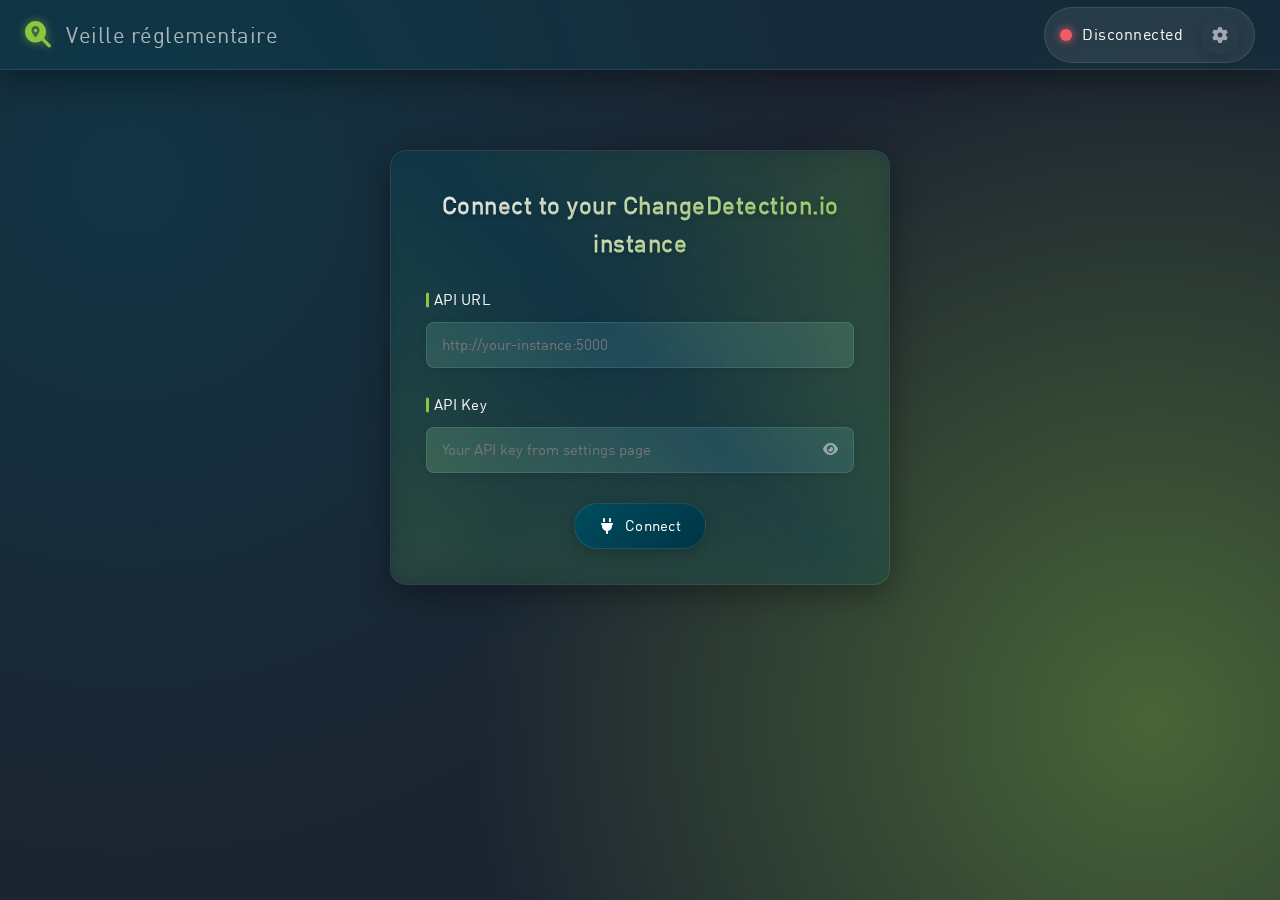
==== commit 72938a54: "feat: localize UI text to French and update page title" ====
--- a/cd_client/index.html
+++ b/cd_client/index.html
@@ -1,21 +1,23 @@
 <!DOCTYPE html>
 <html lang="en">
+
 <head>
   <meta charset="UTF-8">
   <meta name="viewport" content="width=device-width, initial-scale=1.0">
-  <title>ChangeDetection.io Client</title>
+  <title>Levio veille réglementaire</title>
   <link rel="stylesheet" href="https://cdnjs.cloudflare.com/ajax/libs/font-awesome/6.4.0/css/all.min.css">
   <link rel="stylesheet" href="css/styles.css">
   <link rel="preconnect" href="https://fonts.googleapis.com">
   <link rel="preconnect" href="https://fonts.gstatic.com" crossorigin>
   <link href="https://fonts.googleapis.com/css2?family=Poppins:wght@300;400;500;600;700&display=swap" rel="stylesheet">
 </head>
+
 <body>
   <div class="app-container">
     <header class="app-header">
       <div class="logo">
         <i class="fas fa-search-location"></i>
-        <h1>ChangeDetection<span>.io Client</span></h1>
+        <h1><span>Veille réglementaire</span></h1>
       </div>
       <div class="connection-status">
         <div class="status-indicator" id="statusIndicator"></div>
@@ -66,7 +68,7 @@
           <!-- Watch items will be populated here -->
         </ul>
       </div>
-      
+
       <div class="content-area">
         <div class="welcome-screen" id="welcomeScreen">
           <div class="welcome-icon">
@@ -75,7 +77,7 @@
           <h2>Welcome to ChangeDetection.io Client</h2>
           <p>Select a watch from the sidebar or create a new one to get started.</p>
         </div>
-        
+
         <div class="watch-details hidden" id="watchDetails">
           <div class="watch-details-header">
             <h2 id="watchTitle">Watch Title</h2>
@@ -91,18 +93,18 @@
               </button>
             </div>
           </div>
-          
+
           <div class="watch-info">
             <div class="info-card">
               <div class="info-card-title">URL</div>
               <div class="info-card-content" id="watchUrl">https://example.com</div>
             </div>
-            
+
             <div class="info-card">
               <div class="info-card-title">Last Checked</div>
               <div class="info-card-content" id="lastChecked">Never</div>
             </div>
-            
+
             <div class="info-card">
               <div class="info-card-title">Status</div>
               <div class="info-card-content" id="watchStatus">
@@ -110,14 +112,14 @@
               </div>
             </div>
           </div>
-          
+
           <div class="watch-content">
             <div class="tabs">
               <button class="tab-btn active" data-tab="history">History</button>
               <button class="tab-btn" data-tab="settings">Settings</button>
               <button class="tab-btn" data-tab="preview">Preview</button>
             </div>
-            
+
             <div class="tab-content active" id="historyTab">
               <div class="history-list" id="historyList">
                 <!-- History items will be populated here -->
@@ -127,7 +129,7 @@
                 </div>
               </div>
             </div>
-            
+
             <div class="tab-content" id="settingsTab">
               <div class="settings-form">
                 <div class="form-group">
@@ -156,7 +158,7 @@
                 </div>
               </div>
             </div>
-            
+
             <div class="tab-content" id="previewTab">
               <div class="preview-container">
                 <div class="iframe-container">
@@ -215,65 +217,6 @@
         </div>
       </div>
     </div>
-    
-    <!-- Connection Settings Modal -->
-    <div class="modal" id="connectionSettingsModal">
-      <div class="modal-content">
-        <div class="modal-header">
-          <h3>Connection Settings</h3>
-          <button class="close-btn" id="closeConnectionSettingsModal">&times;</button>
-        </div>
-        <div class="modal-body">
-          <form id="updateConnectionForm">
-            <div class="form-group">
-              <label for="updateApiUrl">API URL</label>
-              <input type="url" id="updateApiUrl" placeholder="http://your-instance:5000" required>
-            </div>
-            <div class="form-group">
-              <label for="updateApiKey">API Key</label>
-              <div class="password-input">
-                <input type="password" id="updateApiKey" placeholder="Your API key from settings page" required>
-                <button type="button" class="toggle-password" id="toggleUpdatePassword">
-                  <i class="fas fa-eye"></i>
-                </button>
-              </div>
-            </div>
-            <div class="form-actions">
-              <button type="submit" class="btn btn-primary">Update Connection</button>
-              <button type="button" class="btn btn-secondary" id="cancelUpdateConnection">Cancel</button>
-              <button type="button" class="btn btn-danger" id="disconnectBtn">Disconnect</button>
-            </div>
-          </form>
-        </div>
-      </div>
-    </div>
-          <h3>Connection Settings</h3>
-          <button class="close-btn" id="closeConnectionSettingsModal">&times;</button>
-        </div>
-        <div class="modal-body">
-          <form id="updateConnectionForm">
-            <div class="form-group">
-              <label for="updateApiUrl">API URL</label>
-              <input type="url" id="updateApiUrl" placeholder="http://your-instance:5000" required>
-            </div>
-            <div class="form-group">
-              <label for="updateApiKey">API Key</label>
-              <div class="password-input">
-                <input type="password" id="updateApiKey" placeholder="Your API key from settings page" required>
-                <button type="button" class="toggle-password" id="toggleUpdatePassword">
-                  <i class="fas fa-eye"></i>
-                </button>
-              </div>
-            </div>
-            <div class="form-actions">
-              <button type="submit" class="btn btn-primary">Update Connection</button>
-              <button type="button" class="btn btn-secondary" id="cancelUpdateConnection">Cancel</button>
-              <button type="button" class="btn btn-danger" id="disconnectBtn">Disconnect</button>
-            </div>
-          </form>
-        </div>
-      </div>
-    </div>
 
     <!-- Loading Overlay -->
     <div class="loading-overlay" id="loadingOverlay">
@@ -285,10 +228,11 @@
       <p id="loadingText">Loading...</p>
     </div>
   </div>
-  
+
   <!-- Toasts Container -->
   <div class="toast-container" id="toastContainer"></div>
 
   <script src="js/app.js"></script>
 </body>
+
 </html>